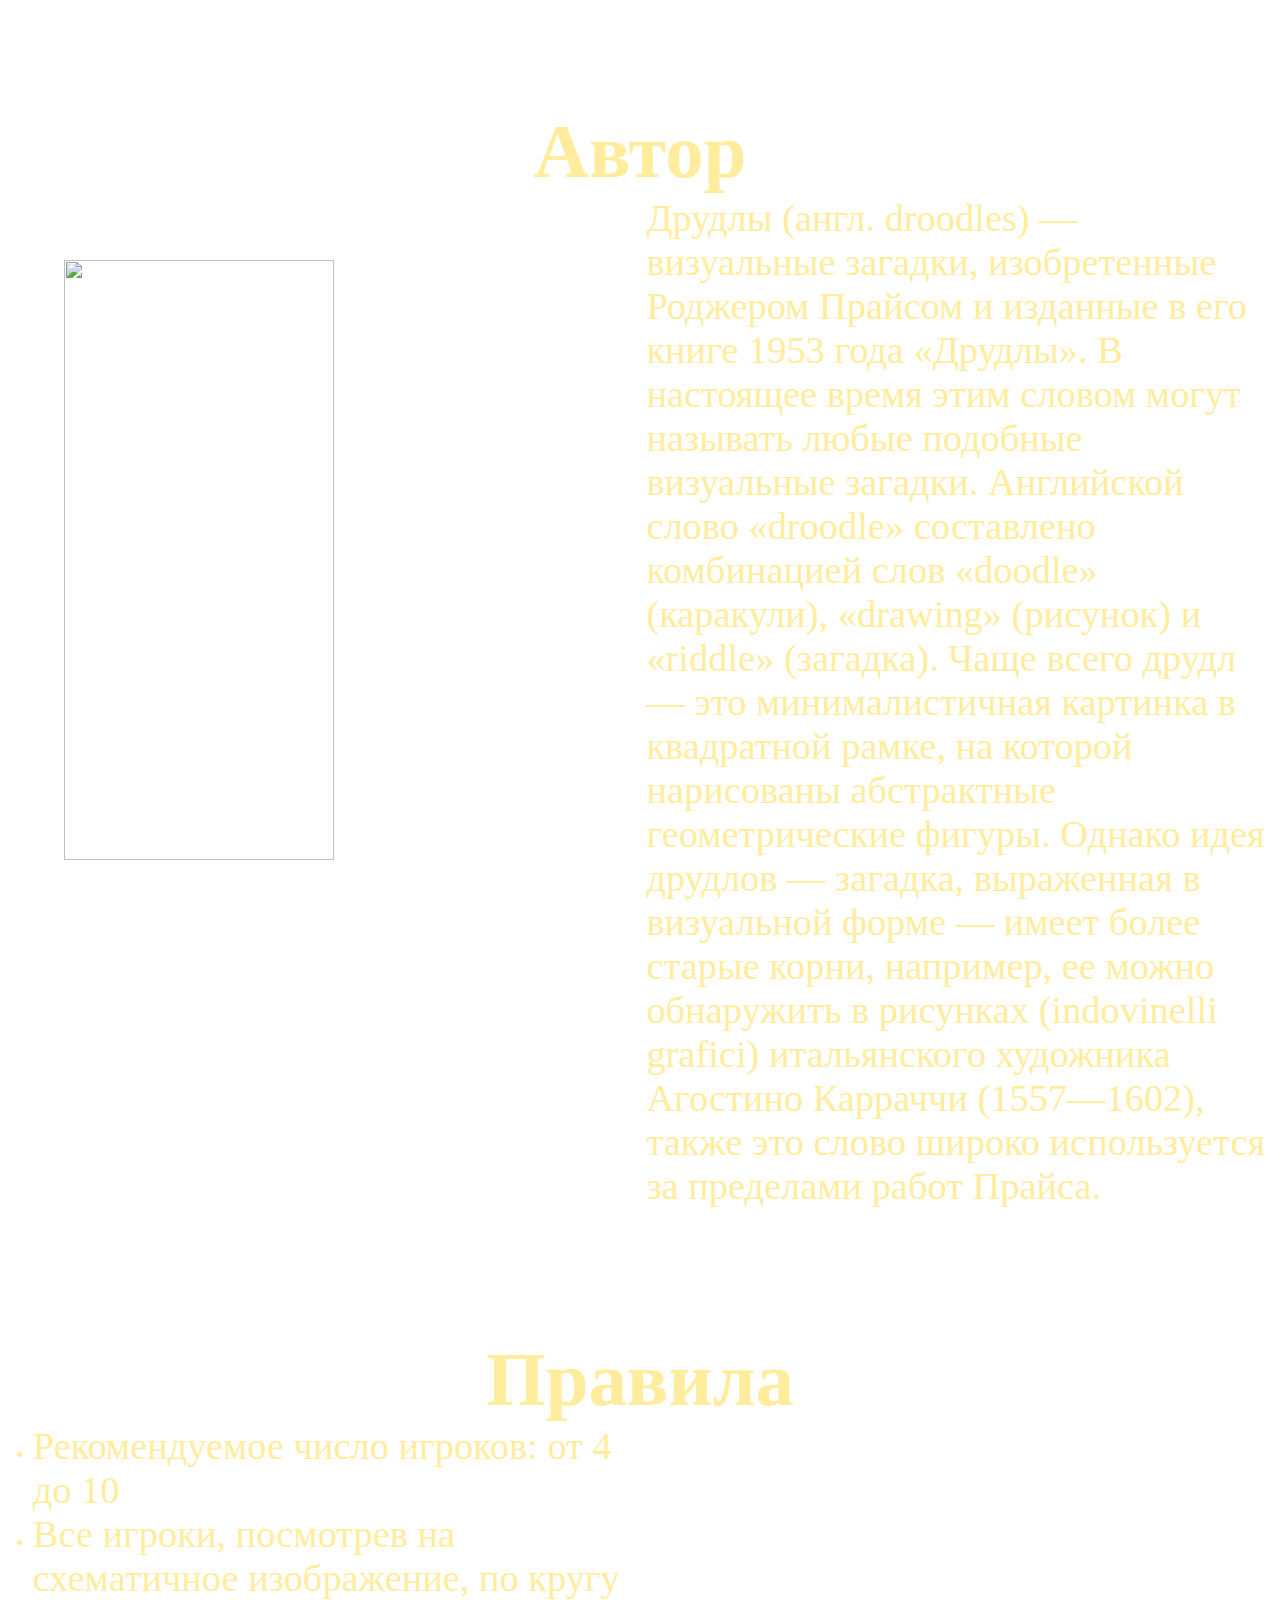
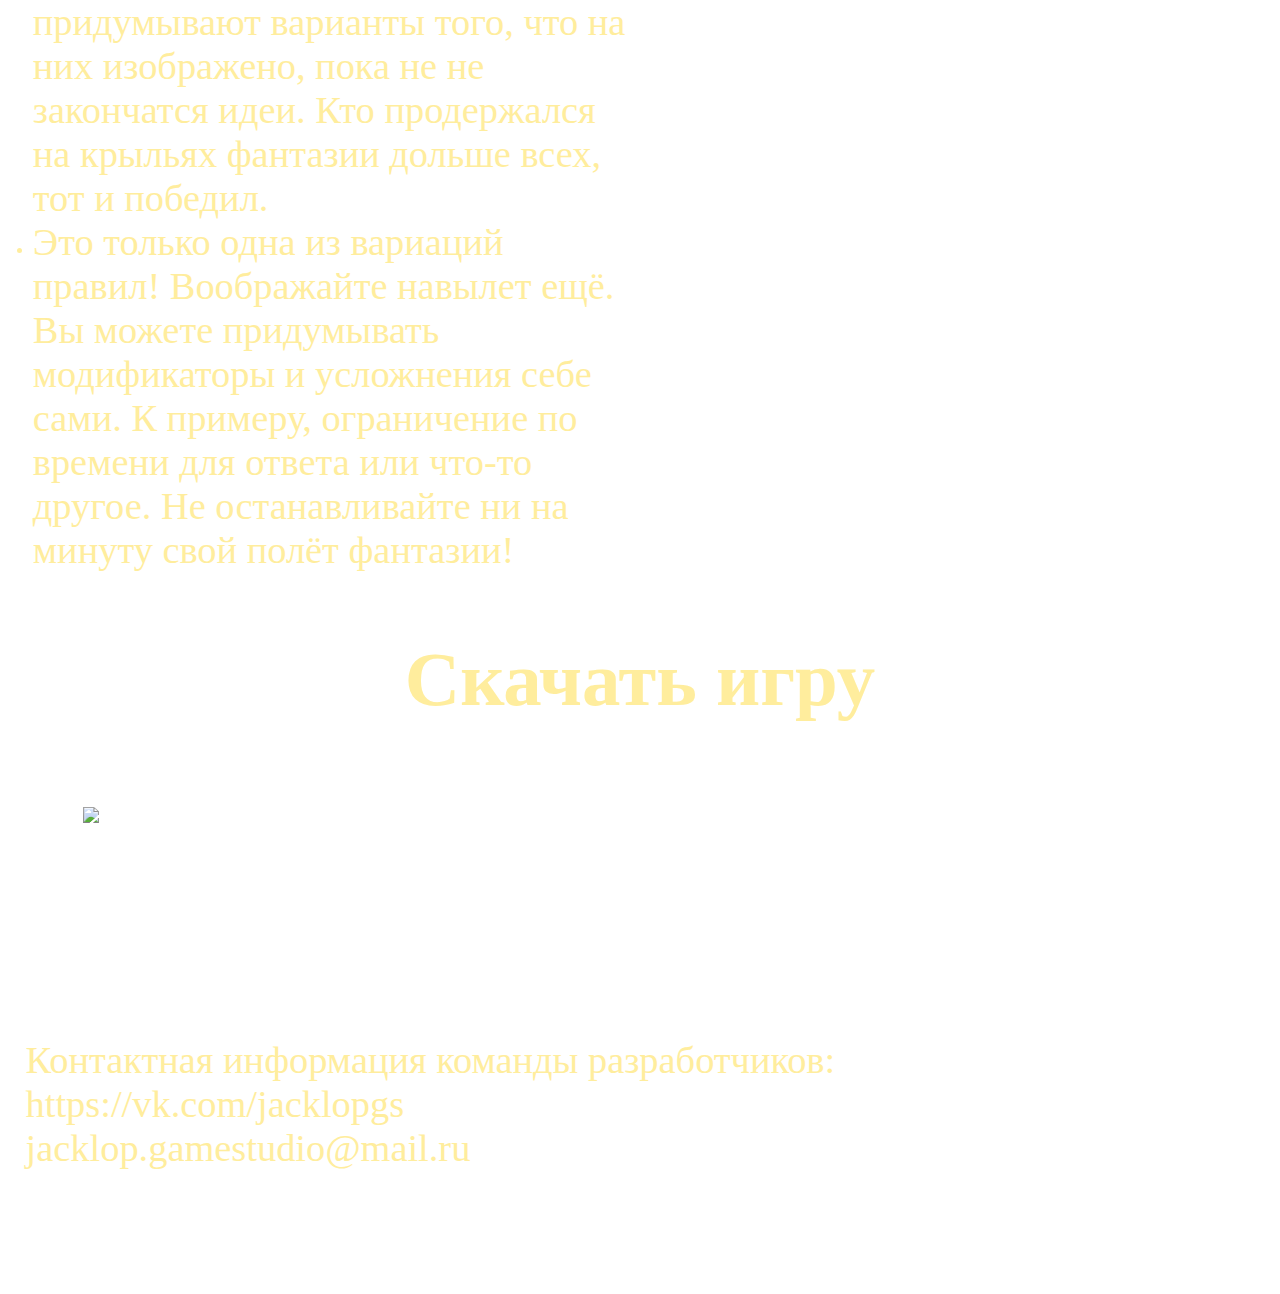
==== index.html @ 0479a959 "Update index.html" ====
<!DOCTYPE html>
<html lang="en">
<head>
	<meta charset="UTF-8">
	<meta name="viewport" content="width=device-width, initial-scale=1.0">
	<title>Drudls</title>
	<link rel="stylesheet" href="style.css"> 
</head>
<body>
	<div class="body">

		<header>
			<p class="logo"><img src="image/logo.png" alt=""></p>
		</header>
		
		<main>

			<h1>Автор</h1>
			<div class="block_flex">
					
				<div><img src="image/author.jpg" alt="" height="600"></div>
					
				<div><p class="text_autor">Друдлы (англ. droodles) — визуальные загадки, изобретенные Роджером Прайсом и изданные в его книге 1953 года «Друдлы». В настоящее время этим словом могут называть любые подобные визуальные загадки. Английской слово «droodle» составлено комбинацией слов «doodle» (каракули), «drawing» (рисунок) и «riddle» (загадка). Чаще всего друдл — это минималистичная картинка в квадратной рамке, на которой нарисованы абстрактные геометрические фигуры. Однако идея друдлов — загадка, выраженная в визуальной форме — имеет более старые корни, например, ее можно обнаружить в рисунках (indovinelli grafici) итальянского художника Агостино Карраччи (1557—1602), также это слово широко используется за пределами работ Прайса.</p></div>
			</div>

			<h1>Правила</h1>
			<div class="block_flex">
				<div class="text_rules">
					<ul>
						<li>
							<p>Рекомендуемое число игроков: от 4 до 10</p>
						</li>
						<li>
							<p>Все игроки, посмотрев на схематичное изображение, по кругу придумывают варианты того, что на них изображено, пока не не закончатся идеи. Кто продержался на крыльях фантазии дольше всех, тот и победил.</p>
						</li>
						<li>
							<p>Это только одна из вариаций правил! Воображайте навылет ещё. Вы можете придумывать модификаторы и усложнения себе сами. К примеру, ограничение по времени для ответа или что-то другое. Не останавливайте ни на минуту свой полёт фантазии!</p>
						</li>
					</ul>
				</div>
				<div><img src="image/mascot.png" alt=""></div>
			</div>
			
			<h1>Скачать игру</h1>
			<div class="block_flex">
				<div><img src="image/game.gif"></div>
			</div>
		</main>

	</div>

	<footer>
		<div class="body">
			<div class="footer">
			<p>Контактная информация команды разработчиков:</p>
			<p>https://vk.com/jacklopgs</p>
			<p>jacklop.gamestudio@mail.ru</p>
			</div>
		</div>
	</footer>
</body>
</html>
---- style.css ----
@font-face {
	font-family: "v_CCYadaYadaYadaInt"; 
	src: url("font/main.ttf"); 
	font-style: normal; 
	font-weight: normal; 
} 

*{
	font-family: "v_CCYadaYadaYadaInt";
	margin: 0;
	padding: 0;
}

a{
	text-decoration: none;
}
h1{
	font-size: 6vw;
	text-align: center;
}
p{
	font-size: 2vw;
}
@media screen and (max-width: 1300px){
	p{
		font-size: 3vw;
	}
}
@media screen and (min-width: 2500px){
	p{
		font-size: 50px;
	}
	h1{
		font-size: 150px;
	}
}



body{
	background-image: url(image/pattern.png);
	color: #ffed9d;
}
.body{
	width: 100%;
	max-width: 2000px;
	margin: 0 auto;
}




header{
	width: 100%;
	margin: 0 0 5% 0;
}
.logo{
	width: 100%;
	text-align: center;
}
.logo img{
	width: 100%;
}




main{
	width: 100%;
}
main div{
	margin: 0 0 5% 0;
}

.block_flex{
	display: flex;
	width: 100%;
}
.block_flex div{
	width: 65%;
}
.block_flex div img{
	width: 65%;
	margin: 10%;
}
.block_flex div ul{
	margin-left: 20px;
}
.text_autor{
	margin: 0 1%;
}
.text_rules{
	margin: 0 1%;
}
footer{
	background: url(image/footer.png);
	width: 100%;
	height:20vw;
	max-height: 350px;
}
.footer{
	width: 96%;
	margin: 0 2%;
}
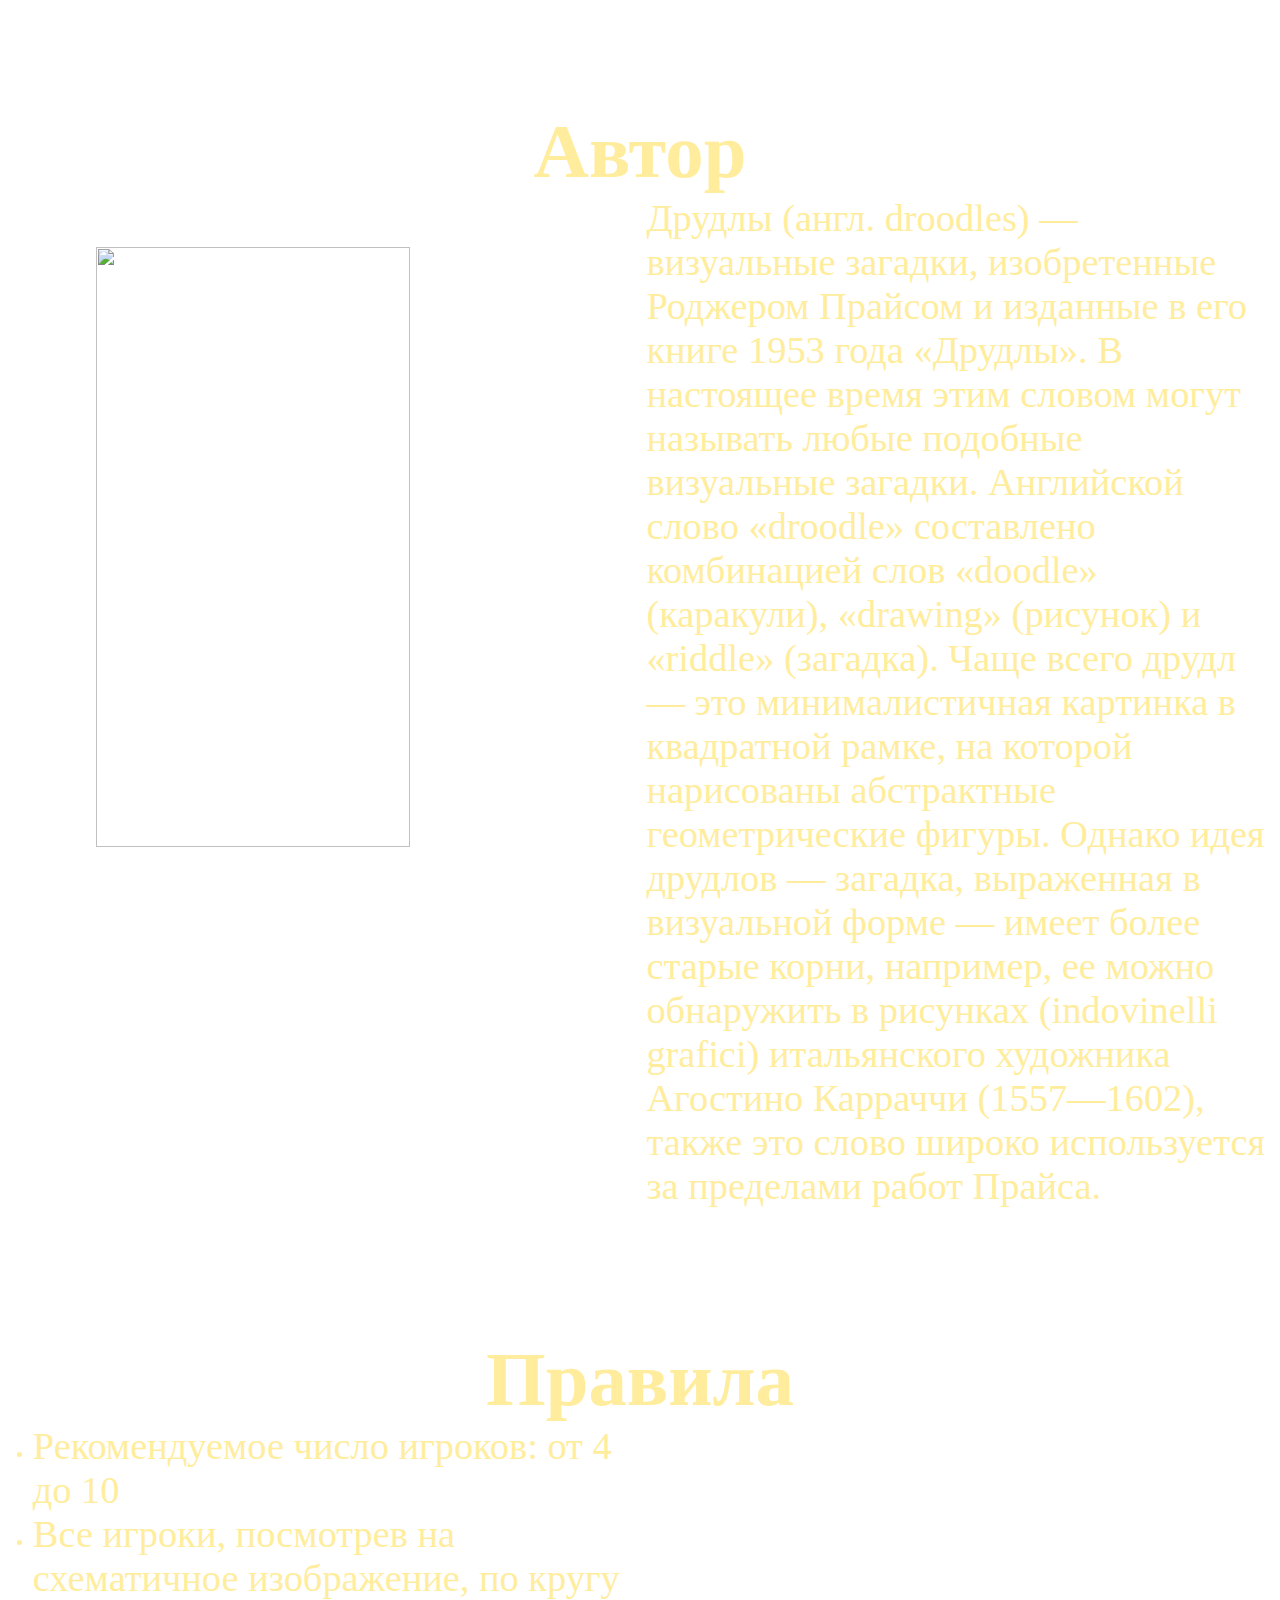
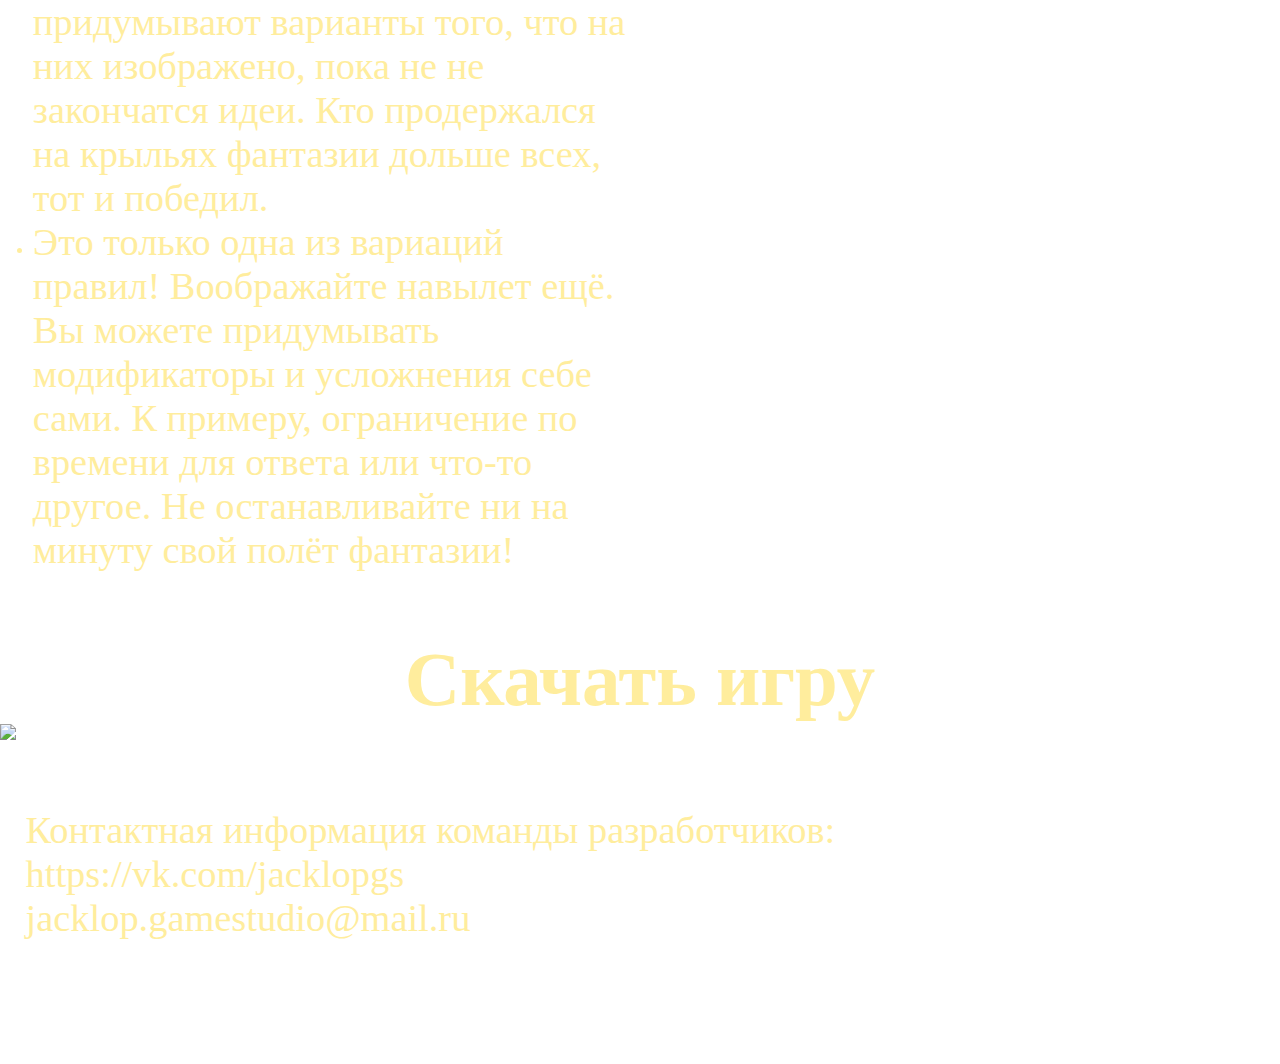
==== commit e00e5bf0: "Update index.html" ====
--- a/index.html
+++ b/index.html
@@ -42,7 +42,7 @@
 			</div>
 			
 			<h1>Скачать игру</h1>
-			<div class="block_flex">
+			<div class="qr_code">
 				<div><img src="image/game.gif"></div>
 			</div>
 		</main>
--- a/style.css
+++ b/style.css
@@ -72,6 +72,18 @@
 	margin: 0 0 5% 0;
 }
 
+.qr_code{
+	
+}
+
+.qr_code div{
+	
+}
+
+.qr_code img{
+
+}
+
 .block_flex{
 	display: flex;
 	width: 100%;
@@ -80,8 +92,10 @@
 	width: 65%;
 }
 .block_flex div img{
-	width: 65%;
-	margin: 10%;
+    	width: 70%;
+	height: calc(50vh - 1/2 * height);
+	margin-left: 15%;
+	margin-top: 8%;
 }
 .block_flex div ul{
 	margin-left: 20px;
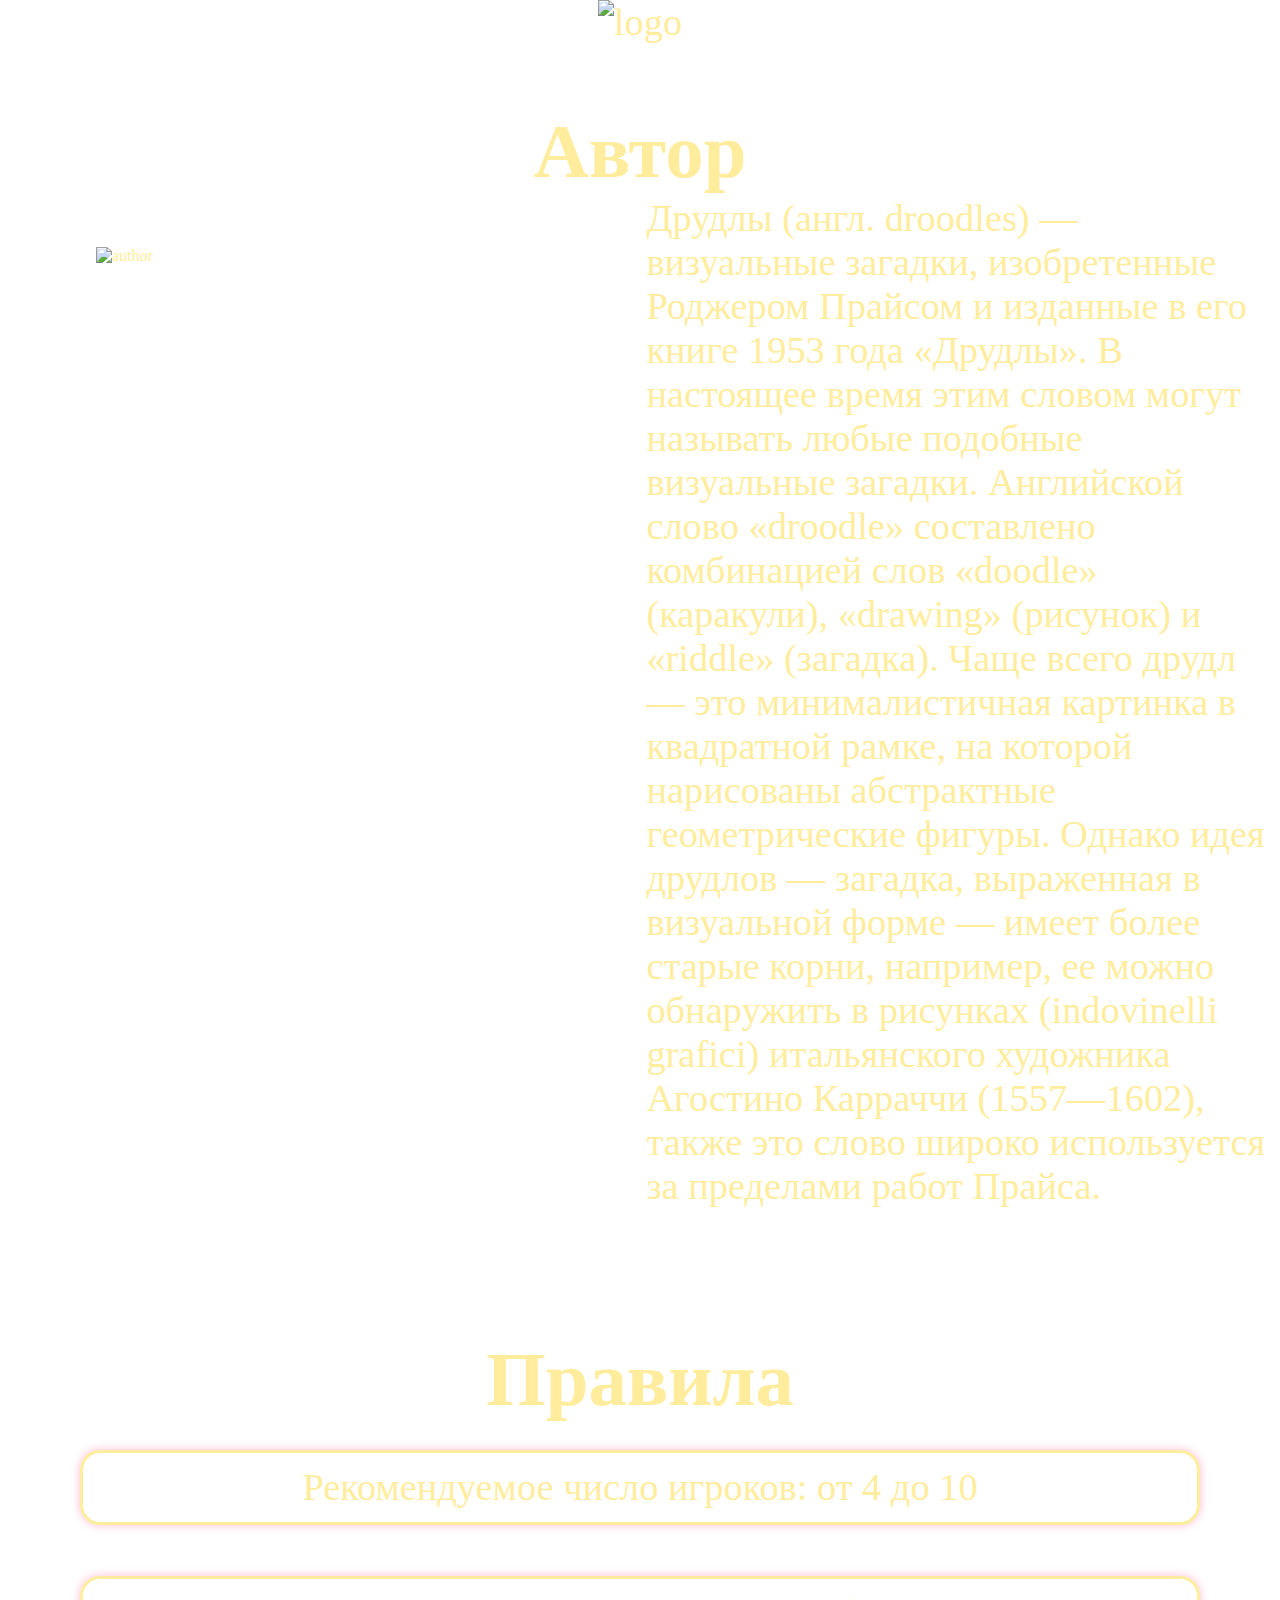
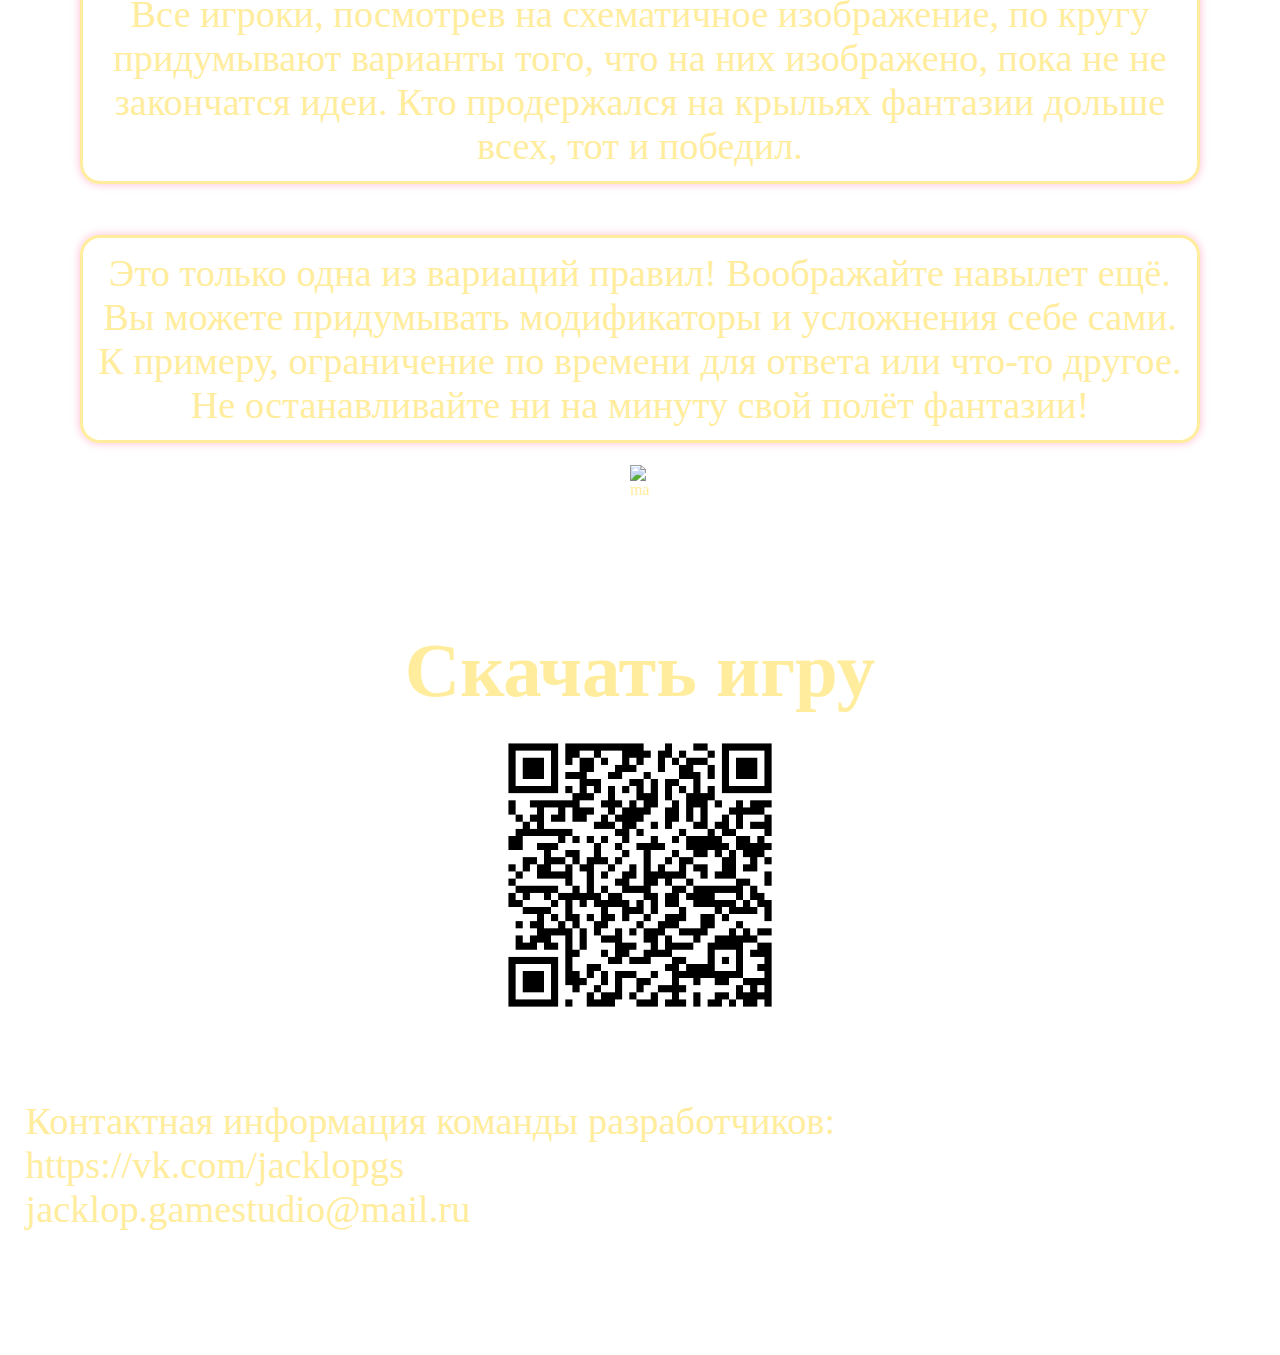
==== commit dbc76150: "Изменен порядок карточек" ====
--- a/index.html
+++ b/index.html
@@ -10,40 +10,38 @@
 	<div class="body">
 
 		<header>
-			<p class="logo"><img src="image/logo.png" alt=""></p>
+			<p class="logo"><img src="image/logo.png" alt="logo"></p>
 		</header>
 		
 		<main>
 
 			<h1>Автор</h1>
 			<div class="block_flex">
-					
-				<div><img src="image/author.jpg" alt="" height="600"></div>
-					
+
+				<div><img src="image/author.jpg" alt="author"></div>
+
 				<div><p class="text_autor">Друдлы (англ. droodles) — визуальные загадки, изобретенные Роджером Прайсом и изданные в его книге 1953 года «Друдлы». В настоящее время этим словом могут называть любые подобные визуальные загадки. Английской слово «droodle» составлено комбинацией слов «doodle» (каракули), «drawing» (рисунок) и «riddle» (загадка). Чаще всего друдл — это минималистичная картинка в квадратной рамке, на которой нарисованы абстрактные геометрические фигуры. Однако идея друдлов — загадка, выраженная в визуальной форме — имеет более старые корни, например, ее можно обнаружить в рисунках (indovinelli grafici) итальянского художника Агостино Карраччи (1557—1602), также это слово широко используется за пределами работ Прайса.</p></div>
 			</div>
 
+
 			<h1>Правила</h1>
-			<div class="block_flex">
-				<div class="text_rules">
-					<ul>
-						<li>
-							<p>Рекомендуемое число игроков: от 4 до 10</p>
-						</li>
-						<li>
-							<p>Все игроки, посмотрев на схематичное изображение, по кругу придумывают варианты того, что на них изображено, пока не не закончатся идеи. Кто продержался на крыльях фантазии дольше всех, тот и победил.</p>
-						</li>
-						<li>
-							<p>Это только одна из вариаций правил! Воображайте навылет ещё. Вы можете придумывать модификаторы и усложнения себе сами. К примеру, ограничение по времени для ответа или что-то другое. Не останавливайте ни на минуту свой полёт фантазии!</p>
-						</li>
-					</ul>
+			<div class="card_flex">
+				<div class="card_rule">
+					<p>Рекомендуемое число игроков: от 4 до 10</p>
 				</div>
-				<div><img src="image/mascot.png" alt=""></div>
+				<div class="card_rule">
+					<p>Все игроки, посмотрев на схематичное изображение, по кругу придумывают варианты того, что на них изображено, пока не не закончатся идеи. Кто продержался на крыльях фантазии дольше всех, тот и победил.</p>
+				</div>
+				<div class="card_rule">
+					<p>Это только одна из вариаций правил! Воображайте навылет ещё. Вы можете придумывать модификаторы и усложнения себе сами. К примеру, ограничение по времени для ответа или что-то другое. Не останавливайте ни на минуту свой полёт фантазии!</p>
+				</div>
+
+				<div><img src="image/mascot.png" alt="mascot"></div>
 			</div>
-			
+
 			<h1>Скачать игру</h1>
 			<div class="qr_code">
-				<div><img src="image/game.gif"></div>
+				<div><img src="image/game.gif" alt="game qr code"></div>
 			</div>
 		</main>
 
--- a/style.css
+++ b/style.css
@@ -41,7 +41,7 @@
 	background-image: url(image/pattern.png);
 	color: #ffed9d;
 }
-.body{
+.body {
 	width: 100%;
 	max-width: 2000px;
 	margin: 0 auto;
@@ -72,16 +72,15 @@
 	margin: 0 0 5% 0;
 }
 
-.qr_code{
-	
+.qr_code {
+	display: block;
 }
 
-.qr_code div{
-	
-}
-
-.qr_code img{
-
+.qr_code img {
+	display: block;
+	margin-left: auto;
+	margin-right: auto;
+	width: 25%;
 }
 
 .block_flex{
@@ -91,20 +90,37 @@
 .block_flex div{
 	width: 65%;
 }
-.block_flex div img{
-    	width: 70%;
+.block_flex div img {
+	width: 70%;
 	height: calc(50vh - 1/2 * height);
 	margin-left: 15%;
 	margin-top: 8%;
 }
-.block_flex div ul{
-	margin-left: 20px;
-}
 .text_autor{
 	margin: 0 1%;
 }
-.text_rules{
-	margin: 0 1%;
+.card_flex {
+	display: flex;
+	width: 100%;
+	flex-direction: column;
+	align-items: center;
+	flex-wrap: wrap;
+}
+.card_flex img {
+	display: block;
+	margin-top: -5%;
+	margin-left: auto;
+	margin-right: auto;
+	width: 32%;
+}
+.card_rule {
+	width: 85%;
+	margin: 2% 0;
+	box-shadow: 0 0 10px rgb(255, 187, 208);
+	border-style: solid;
+	border-radius: 20px;
+	text-align: center;
+	padding: 1%;
 }
 footer{
 	background: url(image/footer.png);
